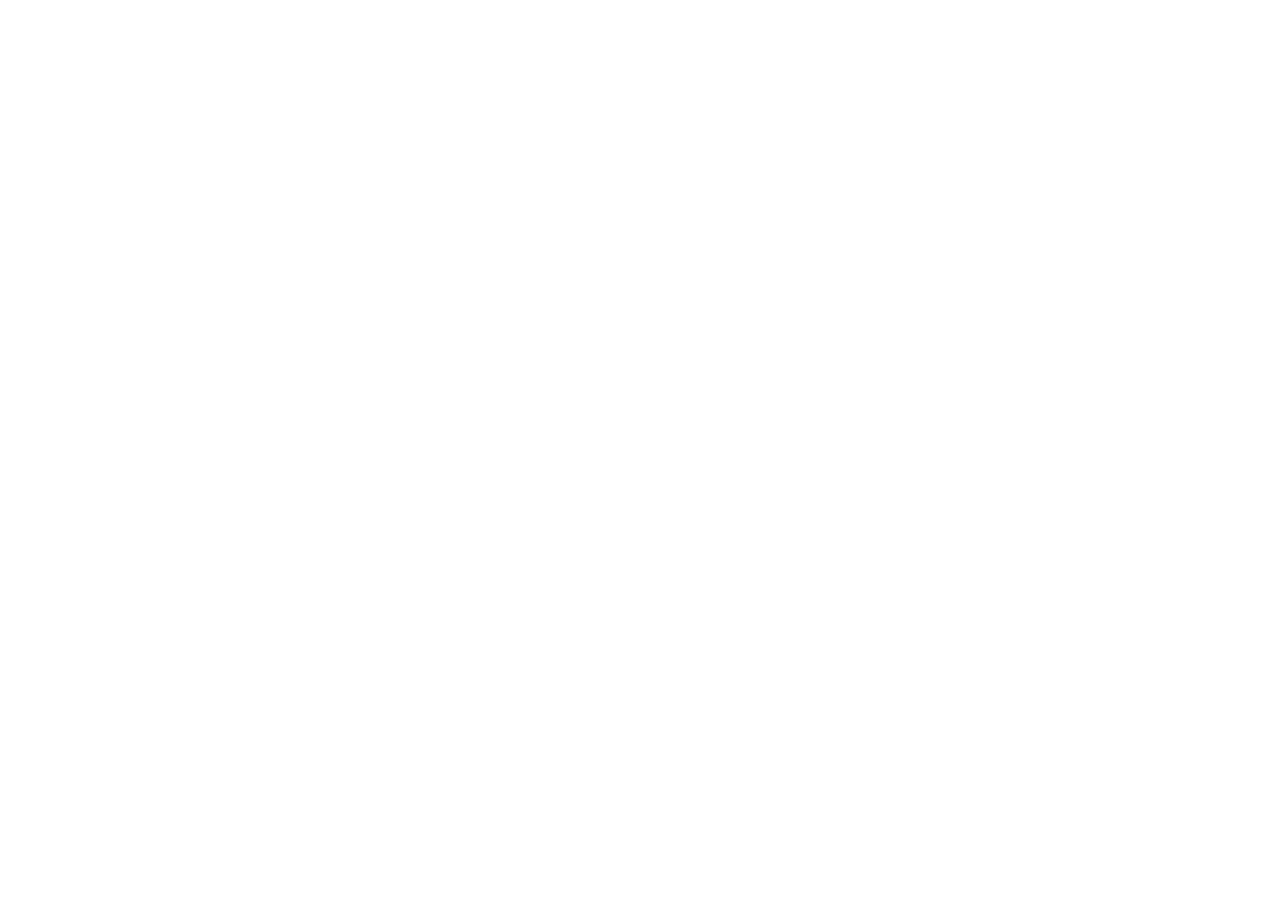
==== sign-in.html @ d4d3efd1 "started sign-in page" ====
<!DOCTYPE html>
<html lang="en">
  <head>
    <meta charset="UTF-8" />
    <meta name="viewport" content="width=device-width, initial-scale=1.0" />
    <title>Sign-In</title>
  </head>
  <body></body>
</html>
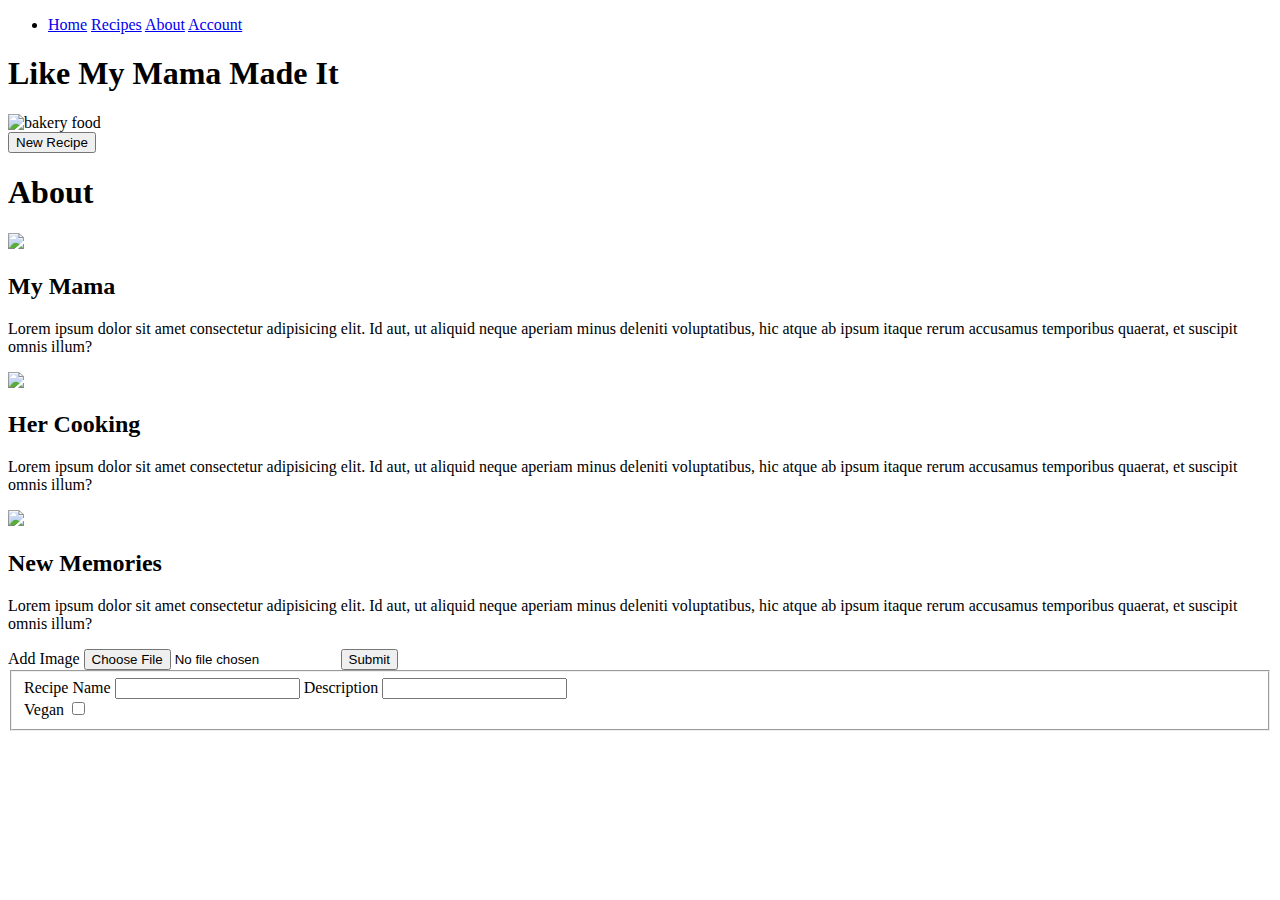
==== commit ee08e738: "updating layout and elements" ====
--- a/sign-in.html
+++ b/sign-in.html
@@ -3,7 +3,95 @@
   <head>
     <meta charset="UTF-8" />
     <meta name="viewport" content="width=device-width, initial-scale=1.0" />
+    <link rel="stylesheet" href="style.css" />
     <title>Sign-In</title>
   </head>
   <body></body>
 </html>
+
+<div>
+  <nav class="navbar">
+    <ul class="navbar-categories">
+      <li>
+        <a href="/">Home</a>
+        <a href="/">Recipes</a>
+        <a href="/">About</a>
+        <a href="/">Account</a>
+      </li>
+    </ul>
+  </nav>
+</div>
+
+<div class="home-heading">
+  <h1>Like My Mama Made It</h1>
+</div>
+
+<div>
+  <img src="http://placehold.it/" alt="bakery food" />
+</div>
+
+<div>
+  <button type="submit" id="new-recipe">New Recipe</button>
+</div>
+
+<!-- Second Page -->
+<div>
+  <h1>About</h1>
+</div>
+
+<div class="my-mama">
+  <img src="http://placehold.it" />
+  <h2>My Mama</h2>
+  <p>
+    Lorem ipsum dolor sit amet consectetur adipisicing elit. Id aut, ut aliquid
+    neque aperiam minus deleniti voluptatibus, hic atque ab ipsum itaque rerum
+    accusamus temporibus quaerat, et suscipit omnis illum?
+  </p>
+</div>
+
+<div class="her-cooking">
+  <img src="http://placehold.it" />
+  <h2>Her Cooking</h2>
+  <p>
+    Lorem ipsum dolor sit amet consectetur adipisicing elit. Id aut, ut aliquid
+    neque aperiam minus deleniti voluptatibus, hic atque ab ipsum itaque rerum
+    accusamus temporibus quaerat, et suscipit omnis illum?
+  </p>
+</div>
+
+<div class="new-memories">
+  <img src="http://placehold.it" />
+  <h2>New Memories</h2>
+  <p>
+    Lorem ipsum dolor sit amet consectetur adipisicing elit. Id aut, ut aliquid
+    neque aperiam minus deleniti voluptatibus, hic atque ab ipsum itaque rerum
+    accusamus temporibus quaerat, et suscipit omnis illum?
+  </p>
+</div>
+
+<!-- Third Page -->
+<div>
+  <form action="/action_page.php">
+    <label for="img">Add Image</label>
+    <input type="file" type="img" name="img" accept="image/*" />
+    <input type="submit" />
+  </form>
+</div>
+
+<div>
+  <form action="/recipe" method="post">
+    <fieldset>
+      <div>
+        <label for="recipe-name">Recipe Name</label>
+        <input type="text" name="recipe_name" id="recipe-name" />
+        <label for="recipe-description">Description</label>
+        <input type="text" name="recipe_description" id="recipe-description" />
+      </div>
+
+      <div>
+        <label for="vegan">Vegan</label>
+        <input type="checkbox" name="vegan" id="vegan" />
+      </div>
+    </fieldset>
+  </form>
+</div>
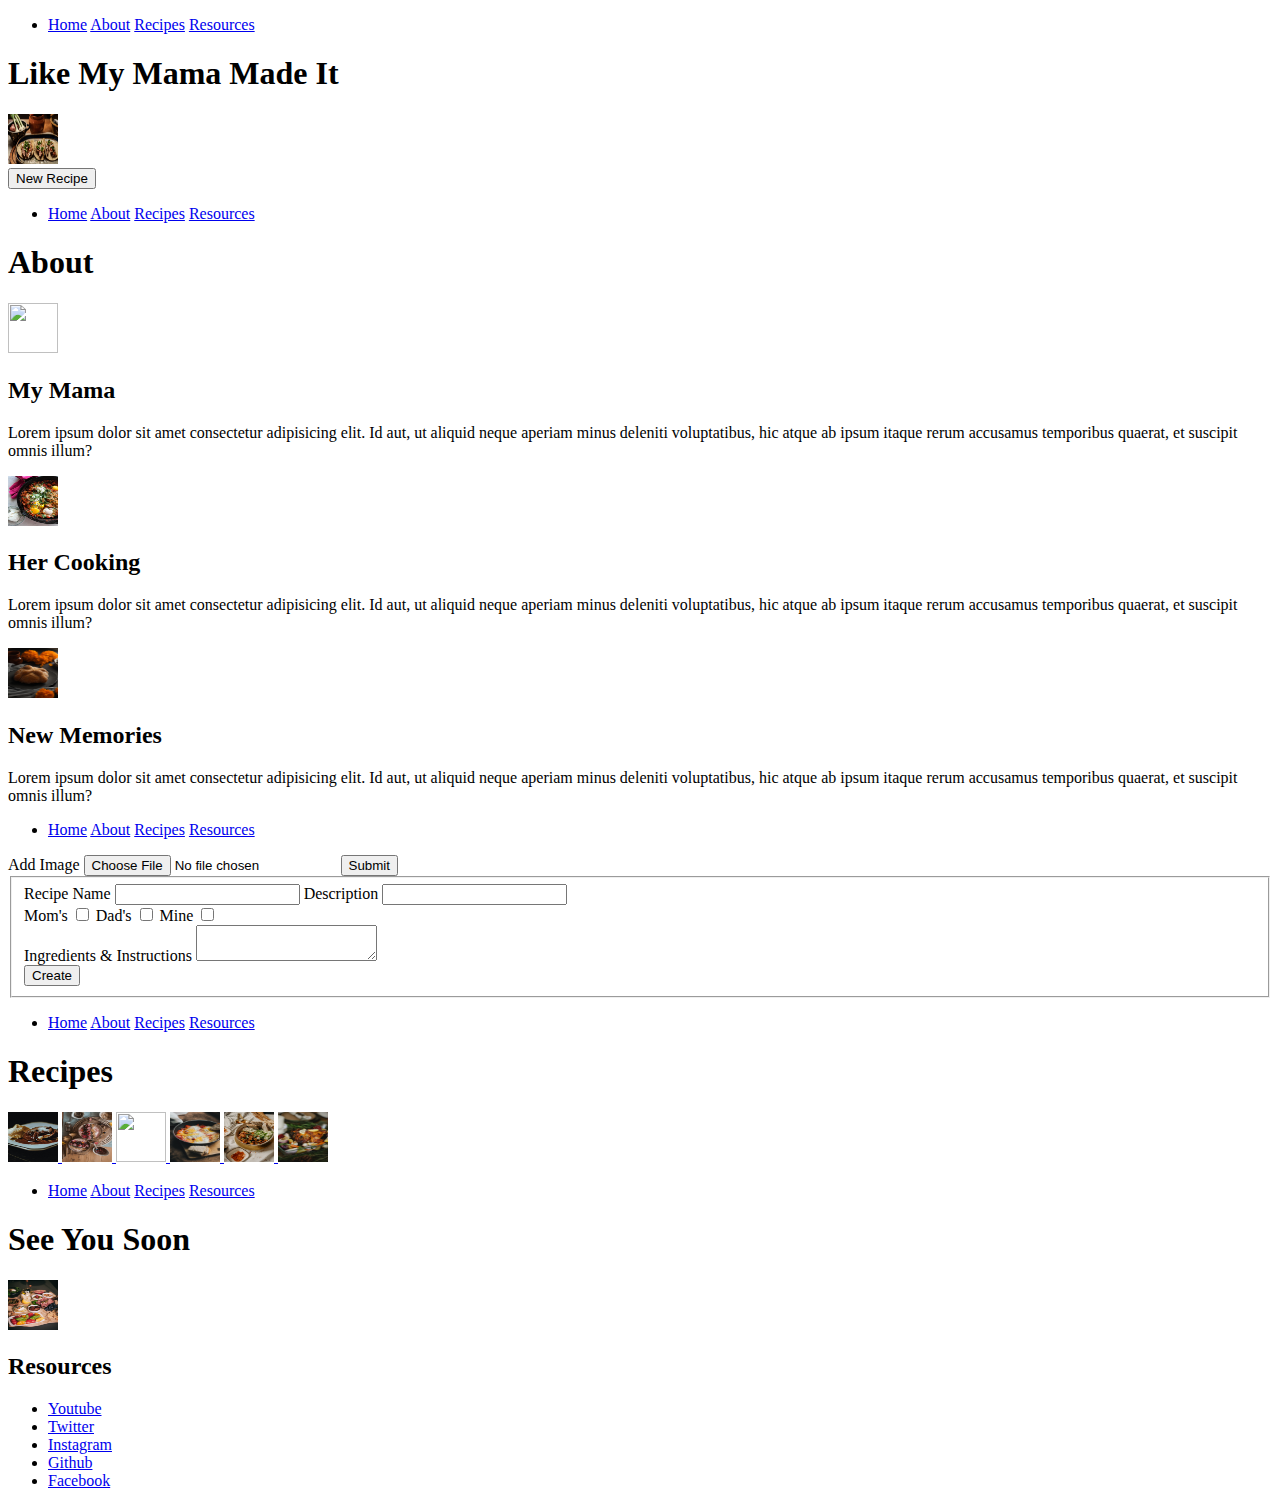
==== commit a261c56e: "added images and updated navbar" ====
--- a/sign-in.html
+++ b/sign-in.html
@@ -13,21 +13,21 @@
   <nav class="navbar">
     <ul class="navbar-categories">
       <li>
-        <a href="/">Home</a>
-        <a href="/">Recipes</a>
-        <a href="/">About</a>
-        <a href="/">Account</a>
-      </li>
-    </ul>
-  </nav>
-</div>
-
-<div class="home-heading">
+        <a href="#home">Home</a>
+        <a href="#about">About</a>
+        <a href="#recipes">Recipes</a>
+        <a href="#resources">Resources</a>
+      </li>
+    </ul>
+  </nav>
+</div>
+
+<div id="home">
   <h1>Like My Mama Made It</h1>
 </div>
 
 <div>
-  <img src="http://placehold.it/" alt="bakery food" />
+  <img class="heading-image" src="./images/heading.jpg" alt="tacos" />
 </div>
 
 <div>
@@ -35,12 +35,24 @@
 </div>
 
 <!-- Second Page -->
+<div id="about">
+  <nav class="navbar">
+    <ul class="navbar-categories">
+      <li>
+        <a href="#home">Home</a>
+        <a href="#about">About</a>
+        <a href="#recipes">Recipes</a>
+        <a href="#resources">Resources</a>
+      </li>
+    </ul>
+  </nav>
+</div>
 <div>
   <h1>About</h1>
 </div>
 
 <div class="my-mama">
-  <img src="http://placehold.it" />
+  <img class="salsa" src="./images/salsa.jpg" />
   <h2>My Mama</h2>
   <p>
     Lorem ipsum dolor sit amet consectetur adipisicing elit. Id aut, ut aliquid
@@ -50,7 +62,7 @@
 </div>
 
 <div class="her-cooking">
-  <img src="http://placehold.it" />
+  <img class="chorizo" src="./images/chorizo.jpg" />
   <h2>Her Cooking</h2>
   <p>
     Lorem ipsum dolor sit amet consectetur adipisicing elit. Id aut, ut aliquid
@@ -60,7 +72,7 @@
 </div>
 
 <div class="new-memories">
-  <img src="http://placehold.it" />
+  <img class="pan-dulce" src="./images/pan-dulce.jpg" />
   <h2>New Memories</h2>
   <p>
     Lorem ipsum dolor sit amet consectetur adipisicing elit. Id aut, ut aliquid
@@ -70,6 +82,19 @@
 </div>
 
 <!-- Third Page -->
+<div>
+  <nav class="navbar">
+    <ul class="navbar-categories">
+      <li>
+        <a href="#home">Home</a>
+        <a href="#about">About</a>
+        <a href="#recipes">Recipes</a>
+        <a href="#resources">Resources</a>
+      </li>
+    </ul>
+  </nav>
+</div>
+
 <div>
   <form action="/action_page.php">
     <label for="img">Add Image</label>
@@ -88,10 +113,105 @@
         <input type="text" name="recipe_description" id="recipe-description" />
       </div>
 
-      <div>
-        <label for="vegan">Vegan</label>
-        <input type="checkbox" name="vegan" id="vegan" />
+      <div class="checkbox-inputs">
+        <label for="moms">Mom's</label>
+        <input type="checkbox" name="moms" id="moms" />
+        <label for="dads">Dad's</label>
+        <input type="checkbox" name="dads" id="dads" />
+        <label for="mine">Mine</label>
+        <input type="checkbox" name="mine" id="mine" />
+      </div>
+
+      <div class="ingredients">
+        <label for="ingredients">Ingredients & Instructions</label>
+        <textarea name="ingredients" id="ingredients"></textarea>
+      </div>
+
+      <div class="create-new">
+        <button type="submit">Create</button>
       </div>
     </fieldset>
   </form>
 </div>
+
+<!-- Fourth Page -->
+<div id="recipes">
+  <nav class="navbar">
+    <ul class="navbar-categories">
+      <li>
+        <a href="#home">Home</a>
+        <a href="#about">About</a>
+        <a href="#recipes">Recipes</a>
+        <a href="#resources">Resources</a>
+      </li>
+    </ul>
+  </nav>
+</div>
+
+<div class="recipe-page">
+  <h1>Recipes</h1>
+</div>
+
+<div class="recipe-cards">
+  <a href="http://">
+    <img class="recipe-images" src="./images/lava-cake.jpg" />
+  </a>
+  <a href="http://">
+    <img class="recipe-images" src="./images/smoothie-bowl.jpg" />
+  </a>
+  <a href="http://">
+    <img class="recipe-images" src="./images/tacos.jpg" />
+  </a>
+  <a href="http://">
+    <img class="recipe-images" src="./images/eggs.jpg" />
+  </a>
+  <a href="http://">
+    <img class="recipe-images" src="./images/food.jpg" />
+  </a>
+  <a href="http://">
+    <img class="recipe-images" src="./images/roast.jpg" />
+  </a>
+</div>
+
+<!-- Fifth Page -->
+<div id="resources">
+  <nav class="navbar">
+    <ul class="navbar-categories">
+      <li>
+        <a href="#home">Home</a>
+        <a href="#about">About</a>
+        <a href="#recipes">Recipes</a>
+        <a href="#resources">Resources</a>
+      </li>
+    </ul>
+  </nav>
+</div>
+
+<div>
+  <h1>See You Soon</h1>
+</div>
+
+<div class="fifth-page">
+  <img class="board-image" src="./images/board.jpg" />
+</div>
+
+<div>
+  <h2>Resources</h2>
+  <ul class="resources">
+    <li>
+      <a href="/">Youtube</a>
+    </li>
+    <li>
+      <a href="/">Twitter</a>
+    </li>
+    <li>
+      <a href="/">Instagram</a>
+    </li>
+    <li>
+      <a href="/">Github</a>
+    </li>
+    <li>
+      <a href="/">Facebook</a>
+    </li>
+  </ul>
+</div>
--- a/style.css
+++ b/style.css
@@ -0,0 +1,29 @@
+.heading-image{
+    width: 50px;
+    height: 50px;
+}
+
+.salsa{
+    width: 50px;
+    height: 50px;
+}
+
+.chorizo{
+    width: 50px;
+    height: 50px;
+}
+
+.pan-dulce{
+    width: 50px;
+    height: 50px;
+}
+
+.recipe-images{
+    width: 50px;
+    height: 50px;
+}
+
+.board-image{
+    width: 50px;
+    height: 50px;
+}
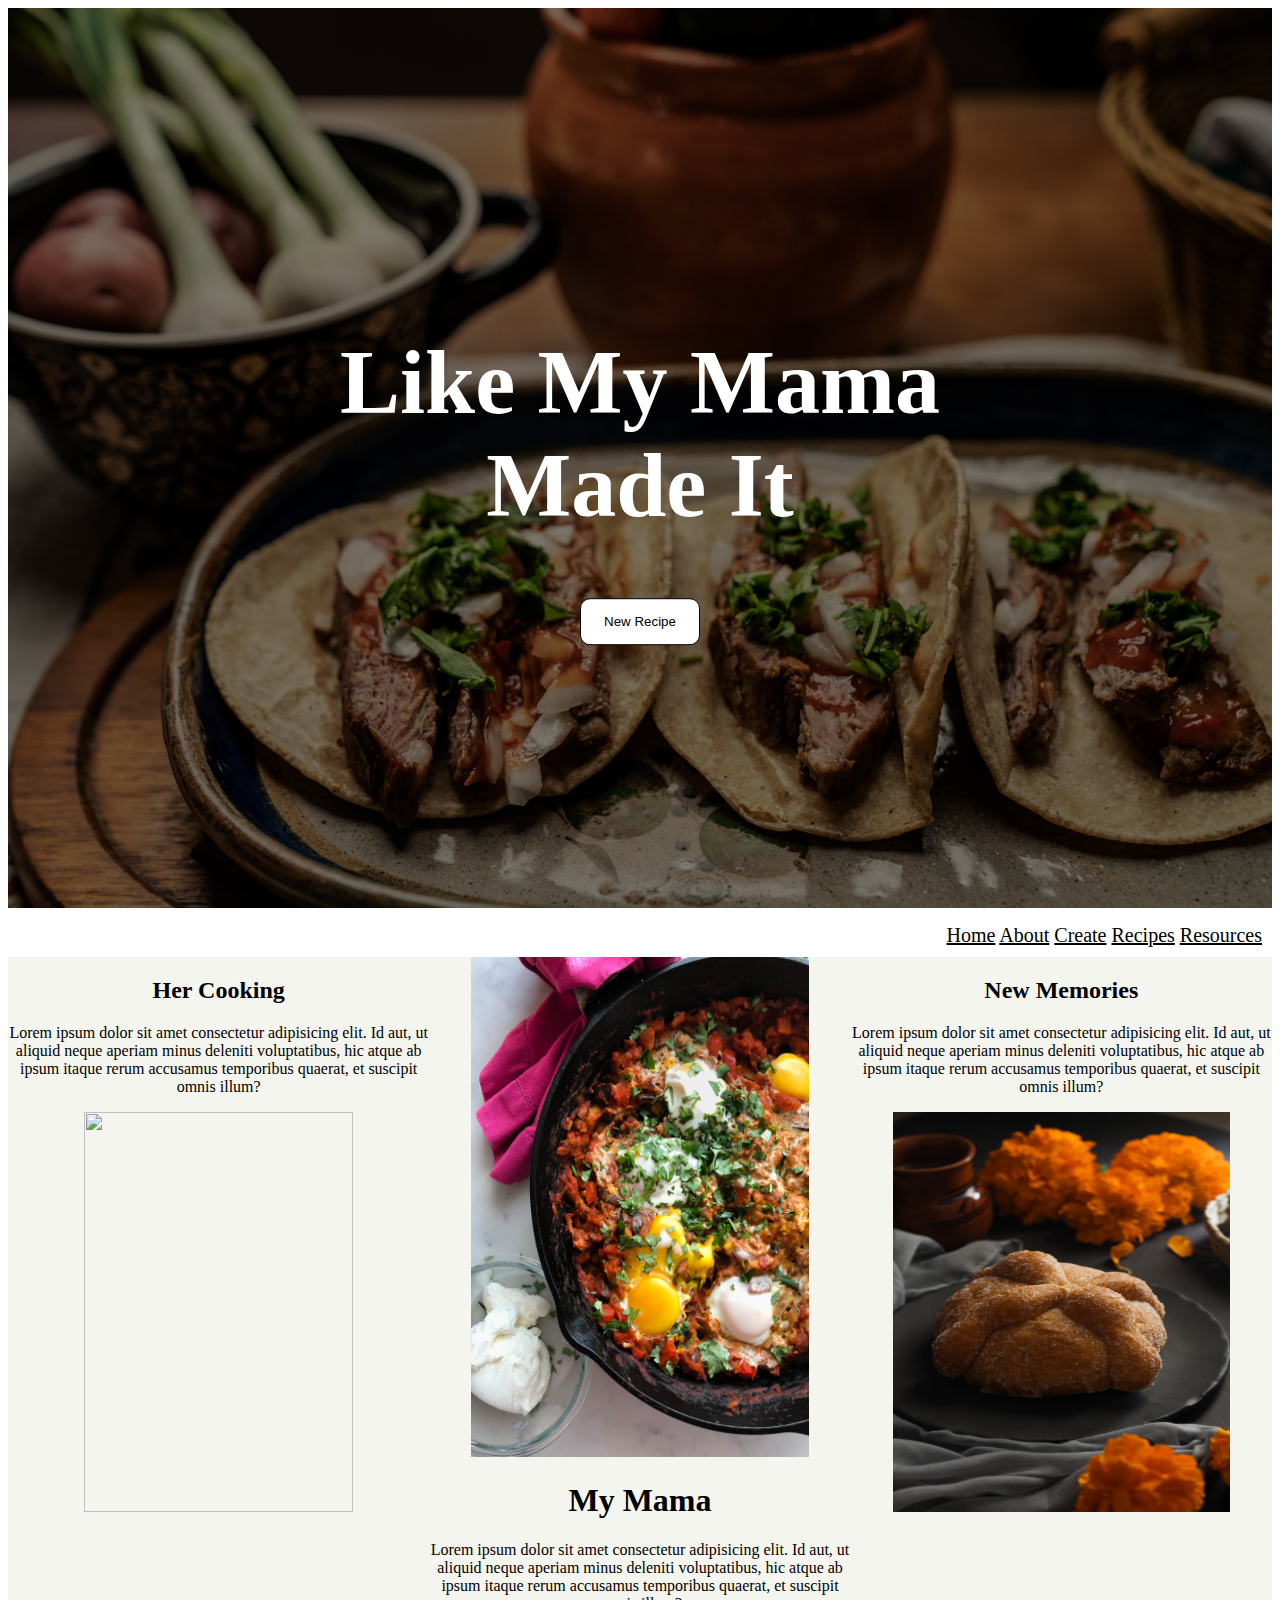
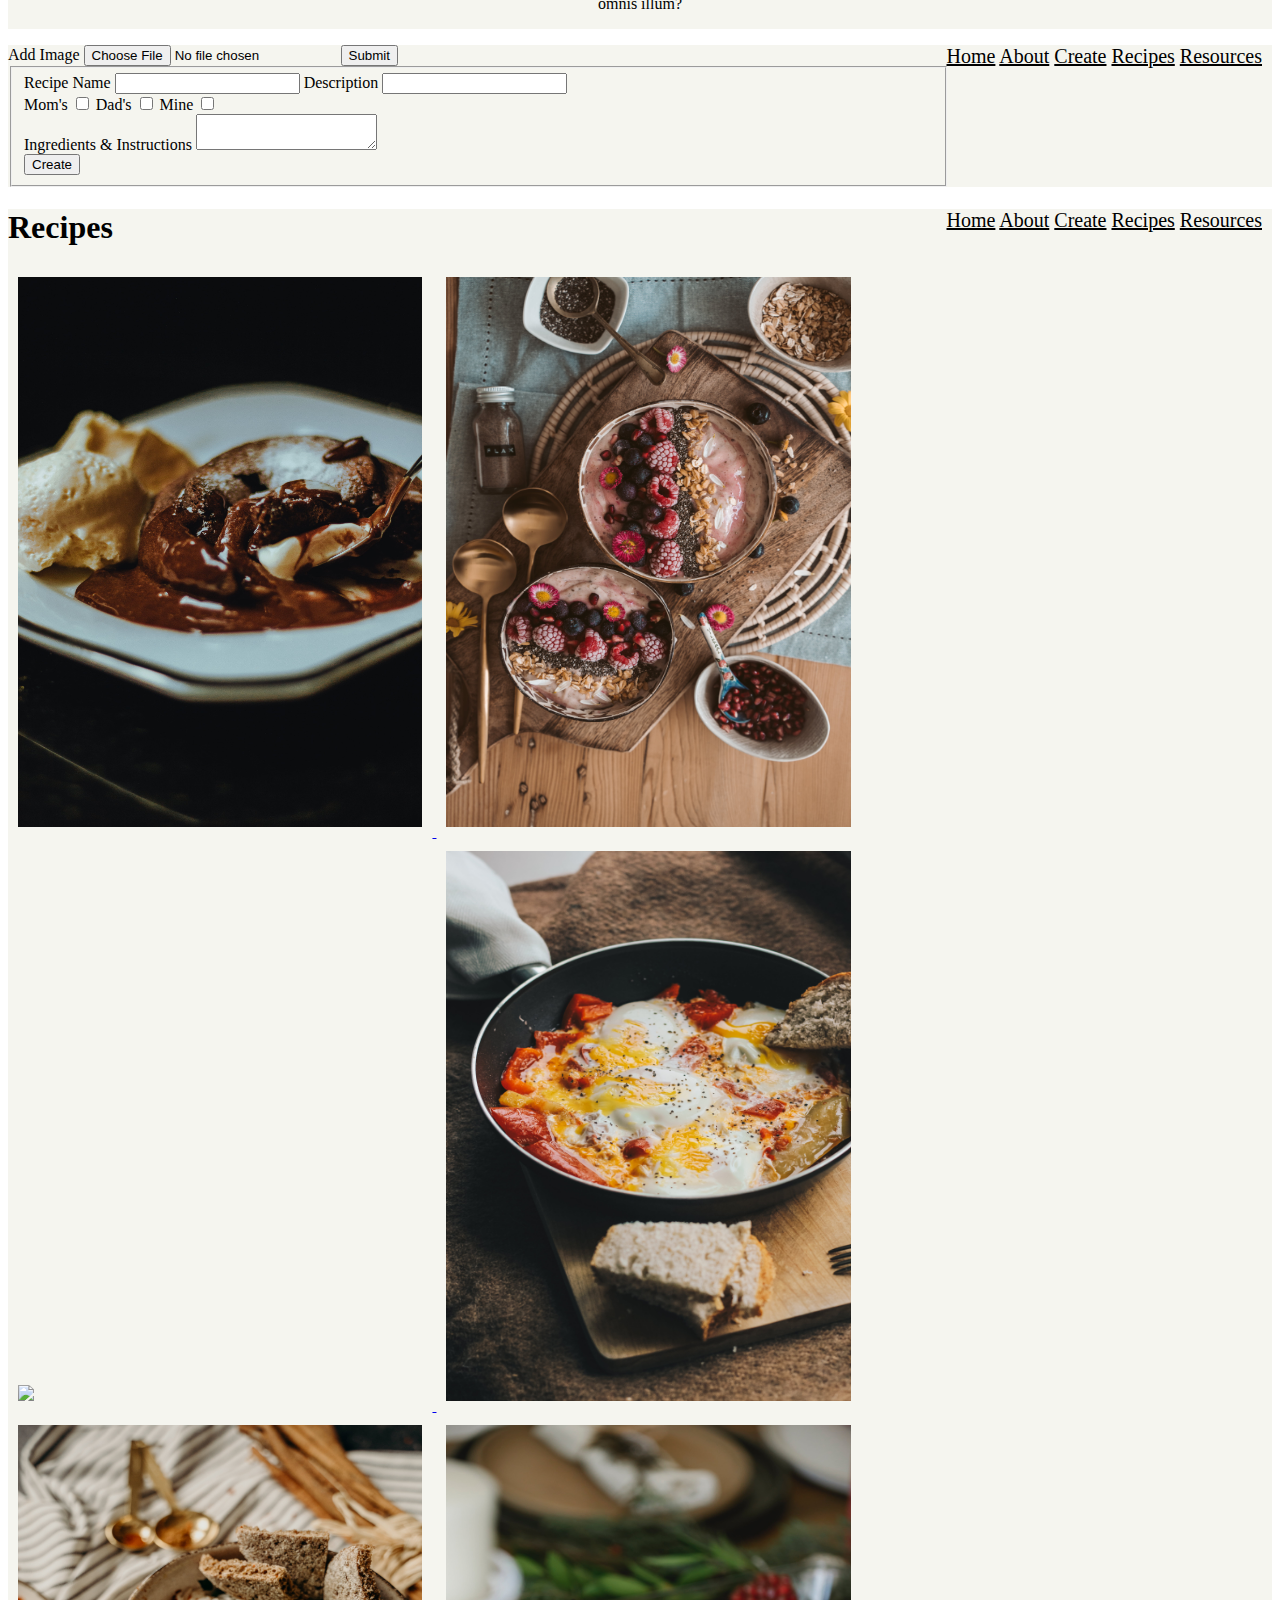
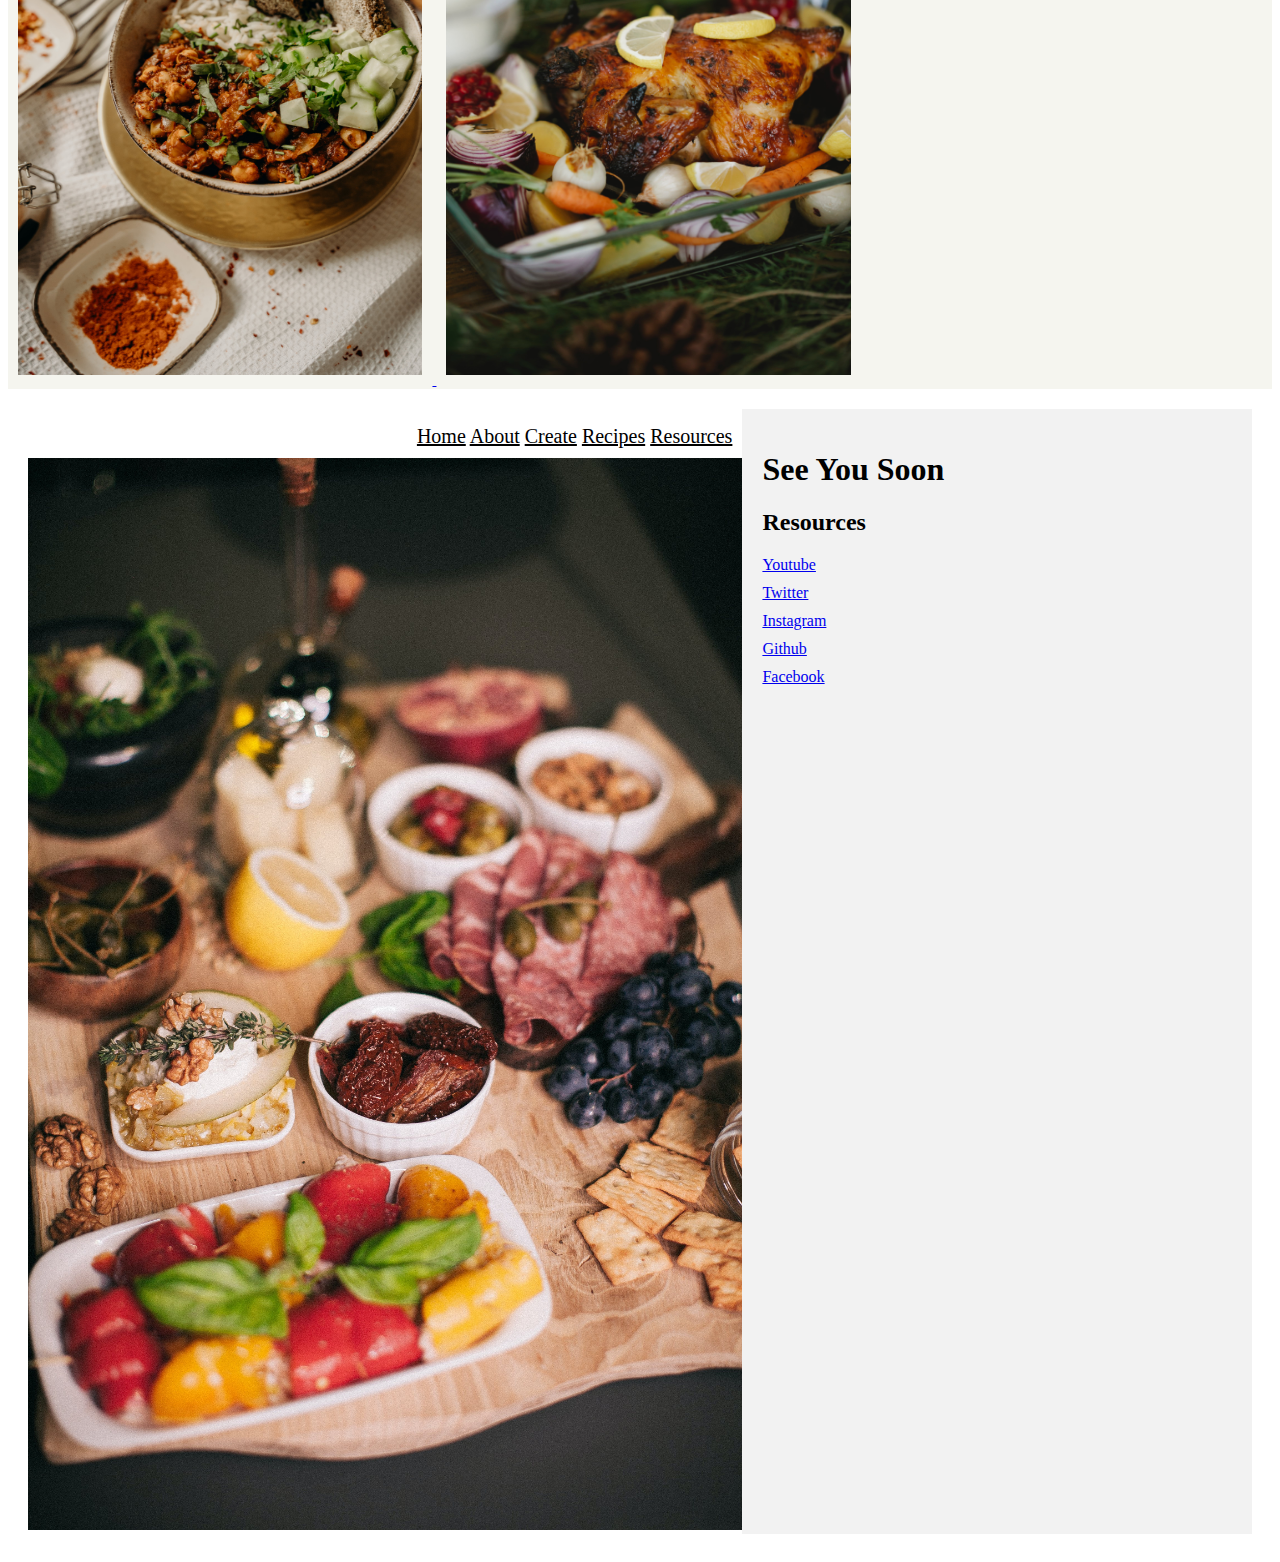
==== commit f1e9e014: "updated layout" ====
--- a/sign-in.html
+++ b/sign-in.html
@@ -9,209 +9,219 @@
   <body></body>
 </html>
 
-<div>
-  <nav class="navbar">
-    <ul class="navbar-categories">
-      <li>
-        <a href="#home">Home</a>
-        <a href="#about">About</a>
-        <a href="#recipes">Recipes</a>
-        <a href="#resources">Resources</a>
-      </li>
-    </ul>
-  </nav>
-</div>
-
-<div id="home">
-  <h1>Like My Mama Made It</h1>
-</div>
-
-<div>
-  <img class="heading-image" src="./images/heading.jpg" alt="tacos" />
-</div>
-
-<div>
-  <button type="submit" id="new-recipe">New Recipe</button>
+<div class="home-page" id="home">
+  <!-- <div>
+    <nav class="navbar">
+      <ul class="navbar-categories">
+        <li>
+          <a href="#home">Home</a>
+          <a href="#about">About</a>
+          <a href="#create">Create</a>
+          <a href="#recipes">Recipes</a>
+          <a href="#resources">Resources</a>
+        </li>
+      </ul>
+    </nav>
+  </div> -->
+
+  <div class="hero-text">
+    <h1 class="mama-header">Like My Mama Made It</h1>
+    <form action="#create">
+      <button class="header-button" type="submit" id="new-recipe">
+        New Recipe
+      </button>
+    </form>
+  </div>
 </div>
 
 <!-- Second Page -->
 <div id="about">
-  <nav class="navbar">
-    <ul class="navbar-categories">
-      <li>
-        <a href="#home">Home</a>
-        <a href="#about">About</a>
-        <a href="#recipes">Recipes</a>
-        <a href="#resources">Resources</a>
-      </li>
-    </ul>
-  </nav>
-</div>
-<div>
-  <h1>About</h1>
-</div>
-
-<div class="my-mama">
-  <img class="salsa" src="./images/salsa.jpg" />
-  <h2>My Mama</h2>
-  <p>
-    Lorem ipsum dolor sit amet consectetur adipisicing elit. Id aut, ut aliquid
-    neque aperiam minus deleniti voluptatibus, hic atque ab ipsum itaque rerum
-    accusamus temporibus quaerat, et suscipit omnis illum?
-  </p>
-</div>
-
-<div class="her-cooking">
-  <img class="chorizo" src="./images/chorizo.jpg" />
-  <h2>Her Cooking</h2>
-  <p>
-    Lorem ipsum dolor sit amet consectetur adipisicing elit. Id aut, ut aliquid
-    neque aperiam minus deleniti voluptatibus, hic atque ab ipsum itaque rerum
-    accusamus temporibus quaerat, et suscipit omnis illum?
-  </p>
-</div>
-
-<div class="new-memories">
-  <img class="pan-dulce" src="./images/pan-dulce.jpg" />
-  <h2>New Memories</h2>
-  <p>
-    Lorem ipsum dolor sit amet consectetur adipisicing elit. Id aut, ut aliquid
-    neque aperiam minus deleniti voluptatibus, hic atque ab ipsum itaque rerum
-    accusamus temporibus quaerat, et suscipit omnis illum?
-  </p>
+  <div>
+    <nav class="navbar">
+      <ul class="navbar-categories">
+        <li>
+          <a href="#home">Home</a>
+          <a href="#about">About</a>
+          <a href="#create">Create</a>
+          <a href="#recipes">Recipes</a>
+          <a href="#resources">Resources</a>
+        </li>
+      </ul>
+    </nav>
+  </div>
+
+  <div class="about-text">
+    <div class="her-cooking">
+      <h2>Her Cooking</h2>
+      <p>
+        Lorem ipsum dolor sit amet consectetur adipisicing elit. Id aut, ut
+        aliquid neque aperiam minus deleniti voluptatibus, hic atque ab ipsum
+        itaque rerum accusamus temporibus quaerat, et suscipit omnis illum?
+      </p>
+      <img class="salsa" src="./images/salsa.jpg" />
+    </div>
+
+    <div class="my-mama">
+      <img class="chorizo" src="./images/chorizo.jpg" />
+      <h1>My Mama</h1>
+      <p>
+        Lorem ipsum dolor sit amet consectetur adipisicing elit. Id aut, ut
+        aliquid neque aperiam minus deleniti voluptatibus, hic atque ab ipsum
+        itaque rerum accusamus temporibus quaerat, et suscipit omnis illum?
+      </p>
+    </div>
+
+    <div class="new-memories">
+      <h2>New Memories</h2>
+      <p>
+        Lorem ipsum dolor sit amet consectetur adipisicing elit. Id aut, ut
+        aliquid neque aperiam minus deleniti voluptatibus, hic atque ab ipsum
+        itaque rerum accusamus temporibus quaerat, et suscipit omnis illum?
+      </p>
+      <img class="pan-dulce" src="./images/pan-dulce.jpg" />
+    </div>
+  </div>
 </div>
 
 <!-- Third Page -->
-<div>
-  <nav class="navbar">
-    <ul class="navbar-categories">
-      <li>
-        <a href="#home">Home</a>
-        <a href="#about">About</a>
-        <a href="#recipes">Recipes</a>
-        <a href="#resources">Resources</a>
-      </li>
-    </ul>
-  </nav>
-</div>
-
-<div>
-  <form action="/action_page.php">
+<div id="create" class="create-recipe">
+  <div>
+    <nav class="navbar">
+      <ul class="navbar-categories">
+        <li>
+          <a href="#home">Home</a>
+          <a href="#about">About</a>
+          <a href="#create">Create</a>
+          <a href="#recipes">Recipes</a>
+          <a href="#resources">Resources</a>
+        </li>
+      </ul>
+    </nav>
+  </div>
+  <div class="add-img">
     <label for="img">Add Image</label>
     <input type="file" type="img" name="img" accept="image/*" />
     <input type="submit" />
-  </form>
-</div>
-
-<div>
-  <form action="/recipe" method="post">
-    <fieldset>
-      <div>
-        <label for="recipe-name">Recipe Name</label>
-        <input type="text" name="recipe_name" id="recipe-name" />
-        <label for="recipe-description">Description</label>
-        <input type="text" name="recipe_description" id="recipe-description" />
+  </div>
+
+  <div>
+    <form action="/recipe" method="post">
+      <fieldset>
+        <div>
+          <label for="recipe-name">Recipe Name</label>
+          <input type="text" name="recipe_name" id="recipe-name" />
+          <label for="recipe-description">Description</label>
+          <input
+            type="text"
+            name="recipe_description"
+            id="recipe-description"
+          />
+        </div>
+
+        <div class="checkbox-inputs">
+          <label for="moms">Mom's</label>
+          <input type="checkbox" name="moms" id="moms" />
+          <label for="dads">Dad's</label>
+          <input type="checkbox" name="dads" id="dads" />
+          <label for="mine">Mine</label>
+          <input type="checkbox" name="mine" id="mine" />
+        </div>
+
+        <div class="ingredients">
+          <label for="ingredients">Ingredients & Instructions</label>
+          <textarea name="ingredients" id="ingredients"></textarea>
+        </div>
+
+        <div class="create-new">
+          <button type="submit">Create</button>
+        </div>
+      </fieldset>
+    </form>
+  </div>
+</div>
+
+<!-- Fourth Page -->
+<div id="recipes" class="all-recipes">
+  <div>
+    <nav class="navbar">
+      <ul class="navbar-categories">
+        <li>
+          <a href="#home">Home</a>
+          <a href="#about">About</a>
+          <a href="#create">Create</a>
+          <a href="#recipes">Recipes</a>
+          <a href="#resources">Resources</a>
+        </li>
+      </ul>
+    </nav>
+  </div>
+
+  <div class="recipe-page">
+    <h1>Recipes</h1>
+  </div>
+
+  <div class="recipe-cards">
+    <a href="http://">
+      <img class="recipe-images" src="./images/lava-cake.jpg" />
+    </a>
+    <a href="http://">
+      <img class="recipe-images" src="./images/smoothie-bowl.jpg" />
+    </a>
+    <a href="http://">
+      <img class="recipe-images" src="./images/tacos.jpg" />
+    </a>
+    <a href="http://">
+      <img class="recipe-images" src="./images/eggs.jpg" />
+    </a>
+    <a href="http://">
+      <img class="recipe-images" src="./images/food.jpg" />
+    </a>
+    <a href="http://">
+      <img class="recipe-images" src="./images/roast.jpg" />
+    </a>
+  </div>
+</div>
+
+<!-- Fifth Page -->
+<div id="resources" class="links">
+  <div class="content-column">
+      <nav class="navbar">
+          <ul class="navbar-categories">
+              <li>
+                  <a href="#home">Home</a>
+                  <a href="#about">About</a>
+                  <a href="#create">Create</a>
+                  <a href="#recipes">Recipes</a>
+                  <a href="#resources">Resources</a>
+              </li>
+          </ul>
+      </nav>
+
+      <div class="fifth-page">
+        <img class="board-image" src="./images/board.jpg" alt="Board Image">
       </div>
-
-      <div class="checkbox-inputs">
-        <label for="moms">Mom's</label>
-        <input type="checkbox" name="moms" id="moms" />
-        <label for="dads">Dad's</label>
-        <input type="checkbox" name="dads" id="dads" />
-        <label for="mine">Mine</label>
-        <input type="checkbox" name="mine" id="mine" />
-      </div>
-
-      <div class="ingredients">
-        <label for="ingredients">Ingredients & Instructions</label>
-        <textarea name="ingredients" id="ingredients"></textarea>
-      </div>
-
-      <div class="create-new">
-        <button type="submit">Create</button>
-      </div>
-    </fieldset>
-  </form>
-</div>
-
-<!-- Fourth Page -->
-<div id="recipes">
-  <nav class="navbar">
-    <ul class="navbar-categories">
-      <li>
-        <a href="#home">Home</a>
-        <a href="#about">About</a>
-        <a href="#recipes">Recipes</a>
-        <a href="#resources">Resources</a>
-      </li>
-    </ul>
-  </nav>
-</div>
-
-<div class="recipe-page">
-  <h1>Recipes</h1>
-</div>
-
-<div class="recipe-cards">
-  <a href="http://">
-    <img class="recipe-images" src="./images/lava-cake.jpg" />
-  </a>
-  <a href="http://">
-    <img class="recipe-images" src="./images/smoothie-bowl.jpg" />
-  </a>
-  <a href="http://">
-    <img class="recipe-images" src="./images/tacos.jpg" />
-  </a>
-  <a href="http://">
-    <img class="recipe-images" src="./images/eggs.jpg" />
-  </a>
-  <a href="http://">
-    <img class="recipe-images" src="./images/food.jpg" />
-  </a>
-  <a href="http://">
-    <img class="recipe-images" src="./images/roast.jpg" />
-  </a>
-</div>
-
-<!-- Fifth Page -->
-<div id="resources">
-  <nav class="navbar">
-    <ul class="navbar-categories">
-      <li>
-        <a href="#home">Home</a>
-        <a href="#about">About</a>
-        <a href="#recipes">Recipes</a>
-        <a href="#resources">Resources</a>
-      </li>
-    </ul>
-  </nav>
-</div>
-
-<div>
-  <h1>See You Soon</h1>
-</div>
-
-<div class="fifth-page">
-  <img class="board-image" src="./images/board.jpg" />
-</div>
-
-<div>
-  <h2>Resources</h2>
-  <ul class="resources">
-    <li>
-      <a href="/">Youtube</a>
-    </li>
-    <li>
-      <a href="/">Twitter</a>
-    </li>
-    <li>
-      <a href="/">Instagram</a>
-    </li>
-    <li>
-      <a href="/">Github</a>
-    </li>
-    <li>
-      <a href="/">Facebook</a>
-    </li>
-  </ul>
-</div>
+    </div>
+
+    <div class="resources-column">
+          <h1>See You Soon</h1>
+      <h2>Resources</h2>
+      <ul class="resource-links">
+          <li>
+              <a href="/">Youtube</a>
+          </li>
+          <li>
+              <a href="/">Twitter</a>
+          </li>
+          <li>
+              <a href="/">Instagram</a>
+          </li>
+          <li>
+              <a href="/">Github</a>
+          </li>
+          <li>
+              <a href="/">Facebook</a>
+          </li>
+      </ul>
+  </div>
+</div>
+</body>
--- a/style.css
+++ b/style.css
@@ -1,29 +1,134 @@
-.heading-image{
-    width: 50px;
-    height: 50px;
+nav ul{
+    list-style-type: none;
 }
 
+nav ul li {
+    font-size: 20px;;
+    float: right;
+    margin-right: 0.5em;
+}
+nav ul li a {
+    color: black;
+}
+
+.home-page {
+    background-image: linear-gradient(rgba(0, 0, 0, 0.5), rgba(0, 0, 0, 0.5)), url("./images/heading.jpg");
+    height: 900px;
+    background-position: center;
+    background-repeat: no-repeat;
+    background-size: cover;
+    position: relative;
+}
+
+.hero-text {
+    text-align: center;
+    position: absolute;
+    top: 50%;
+    left: 50%;
+    transform: translate(-50%, -50%);
+    color: white;
+  }
+
+.mama-header {
+    color: white;
+    font-size: 90px;
+}
+
+  .header-button{
+    background-color: white;
+    color: black;
+    border: 1px solid black;
+    border-radius: 10px;
+    padding: 15px;
+    min-height: 30px;
+    min-width: 120px;
+  }
+  .header-button:hover{
+    background-color: black;
+    color: white;
+    transition: 0.7s;
+  }
+
+
+.about-text{
+    background-color: #F5F5EF;
+    width: 100%;
+    display: flex;
+    text-align: center;
+}
+/* columns */
+.about-text > * {
+    width: calc(100% / 3);
+}
+
+
+
 .salsa{
-    width: 50px;
-    height: 50px;
+    width: 80%;
+    height: 400px;
 }
 
 .chorizo{
-    width: 50px;
-    height: 50px;
+    width: 80%;
+    height: 500px;
 }
 
 .pan-dulce{
-    width: 50px;
-    height: 50px;
+    width: 80%;
+    height: 400px;
 }
 
-.recipe-images{
-    width: 50px;
-    height: 50px;
+.create-recipe {
+    background-color: #F5F5EF;
 }
 
-.board-image{
-    width: 50px;
-    height: 50px;
+.all-recipes {
+    background-color: #F5F5EF;
 }
+
+.recipe-images {
+    min-width: 32%; /* Each image takes up 30% of the container */
+    height: 550px; /* Maintains aspect ratio */
+    margin: 10px;
+}
+
+
+.links {
+    display: flex;
+    flex-wrap: wrap;
+    justify-content: space-between;
+    padding: 20px;
+}
+
+.content-column {
+    width: calc(60% - 20px); /* 70% of the container width minus some padding */
+}
+
+.resources-column {
+    width: calc(40% - 20px); /* 30% of the container width minus some padding */
+    background: #f2f2f2;
+    padding: 20px;
+}
+
+.navbar-categories {
+    list-style: none;
+    padding: 0;
+}
+
+.navbar-categories li {
+    margin-bottom: 10px;
+}
+
+.board-image {
+    width: 100%; /* Make the image fill the container */
+    height: auto;
+}
+
+.resource-links {
+    list-style: none;
+    padding: 0;
+}
+
+.resource-links li {
+    margin-bottom: 10px;
+}
